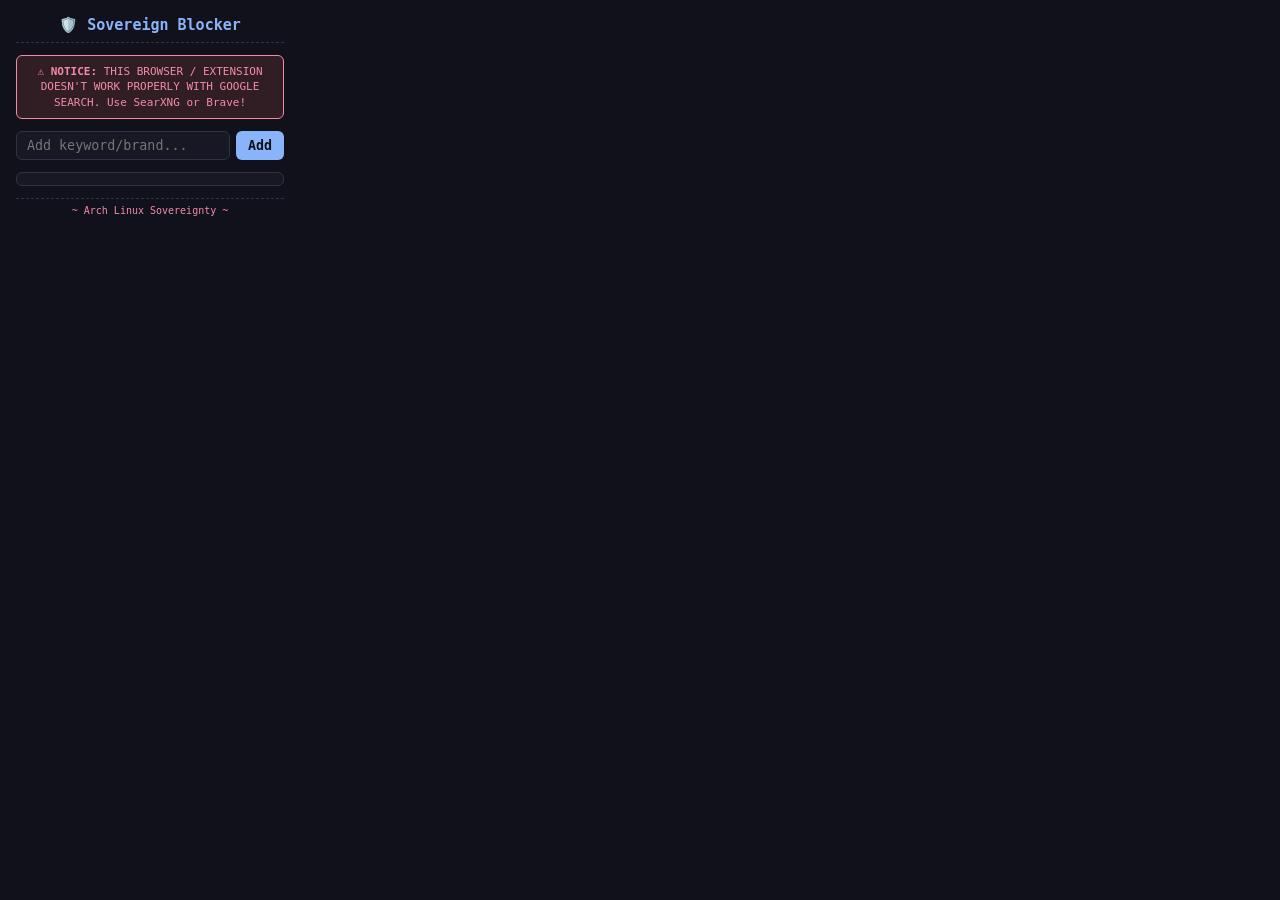
==== popup.html @ 1fc96239 "Add files via upload" ====
<!DOCTYPE html>
<html lang="en">
<head>
    <meta charset="UTF-8">
    <title>Sovereign Blocker</title>
    <style>
        body {
            width: 300px;
            background-color: #11111b;
            color: #cdd6f4;
            font-family: monospace;
            margin: 0;
            padding: 16px;
            box-sizing: border-box;
        }
        h2 {
            font-size: 15px;
            color: #89b4fa;
            margin-top: 0;
            margin-bottom: 12px;
            text-align: center;
            border-bottom: 1px dashed #313244;
            padding-bottom: 8px;
        }
        .warning-box {
            background: #311e24;
            border: 1px solid #f38ba8;
            color: #f38ba8;
            padding: 8px;
            border-radius: 6px;
            font-size: 11px;
            text-align: center;
            margin-bottom: 12px;
            line-height: 1.4;
        }
        .input-group {
            display: flex;
            gap: 6px;
            margin-bottom: 12px;
        }
        input[type="text"] {
            flex: 1;
            background: #181825;
            border: 1px solid #313244;
            color: #cdd6f4;
            padding: 6px 10px;
            border-radius: 6px;
            font-family: monospace;
            outline: none;
        }
        input[type="text"]:focus {
            border-color: #89b4fa;
        }
        button {
            background: #89b4fa;
            color: #11111b;
            border: none;
            padding: 6px 12px;
            border-radius: 6px;
            font-weight: bold;
            cursor: pointer;
            font-family: monospace;
        }
        button:hover {
            background: #b4befe;
        }
        .list-container {
            max-height: 150px;
            overflow-y: auto;
            background: #181825;
            border: 1px solid #313244;
            border-radius: 6px;
            padding: 6px;
        }
        .item {
            display: flex;
            justify-content: space-between;
            align-items: center;
            background: #313244;
            padding: 4px 8px;
            margin-bottom: 4px;
            border-radius: 4px;
            font-size: 12px;
        }
        .item span {
            word-break: break-all;
        }
        .delete-btn {
            background: #f38ba8;
            color: #11111b;
            border: none;
            border-radius: 4px;
            padding: 2px 6px;
            cursor: pointer;
            font-size: 11px;
            font-weight: bold;
        }
        .delete-btn:hover {
            background: #eba0ac;
        }
        .footer {
            text-align: center;
            font-size: 10px;
            color: #f38ba8;
            margin-top: 12px;
            border-top: 1px dashed #313244;
            padding-top: 6px;
        }
    </style>
</head>
<body>
    <h2>🛡️ Sovereign Blocker</h2>
    
    <div class="warning-box">
        ⚠️ <strong>NOTICE:</strong> THIS BROWSER / EXTENSION DOESN'T WORK PROPERLY WITH GOOGLE SEARCH. Use SearXNG or Brave!
    </div>

    <div class="input-group">
        <input type="text" id="keywordInput" placeholder="Add keyword/brand...">
        <button id="addBtn">Add</button>
    </div>
    <div class="list-container" id="listContainer">
        <!-- Dinamik liste buraya gelecek -->
    </div>
    <div class="footer">~ Arch Linux Sovereignty ~</div>
    <script src="popup.js"></script>
</body>
</html>
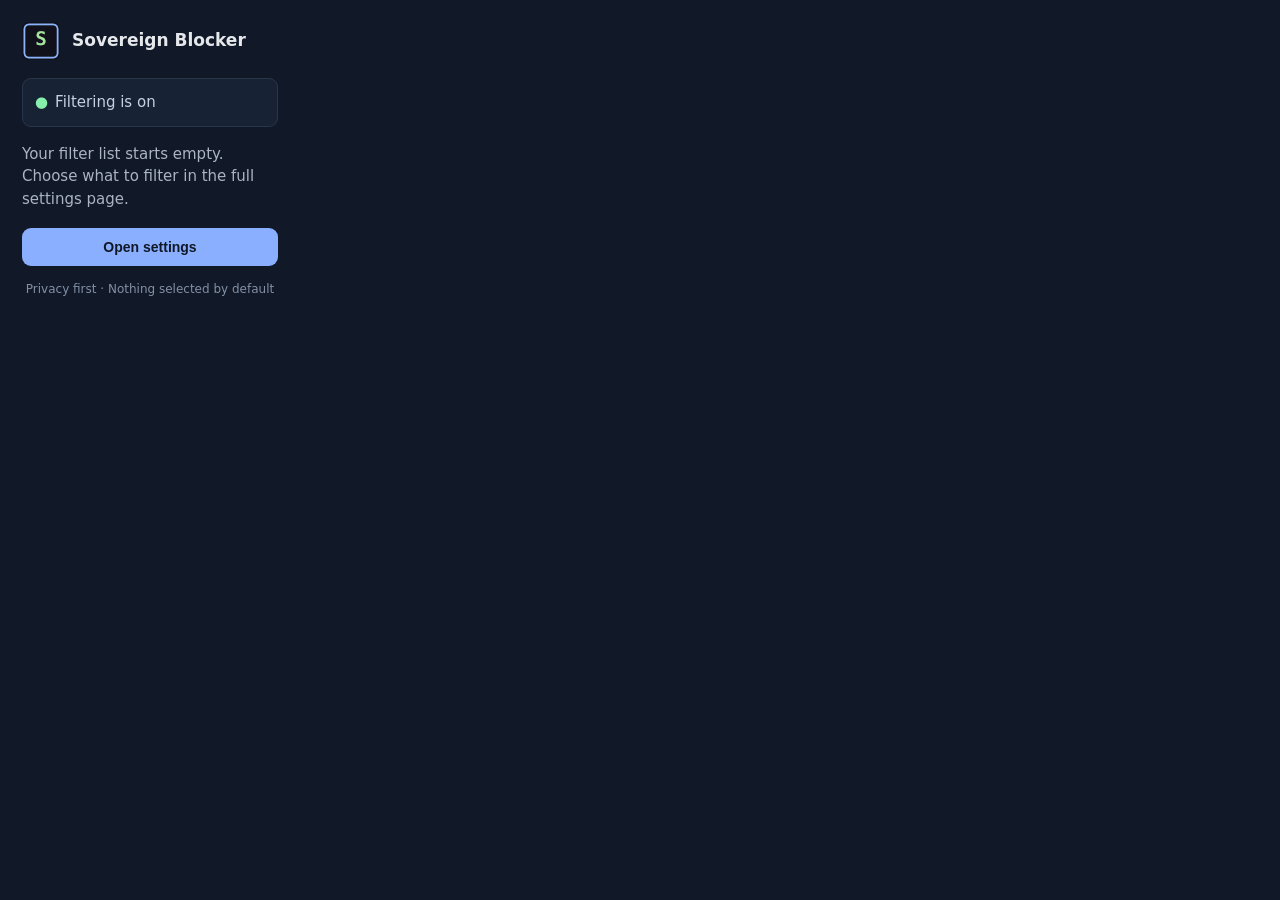
==== commit ba24cbba: "Publish Sovereign Blocker 5.1.0 source" ====
--- a/popup.html
+++ b/popup.html
@@ -1,128 +1,28 @@
-<!DOCTYPE html>
+<!doctype html>
 <html lang="en">
 <head>
-    <meta charset="UTF-8">
-    <title>Sovereign Blocker</title>
-    <style>
-        body {
-            width: 300px;
-            background-color: #11111b;
-            color: #cdd6f4;
-            font-family: monospace;
-            margin: 0;
-            padding: 16px;
-            box-sizing: border-box;
-        }
-        h2 {
-            font-size: 15px;
-            color: #89b4fa;
-            margin-top: 0;
-            margin-bottom: 12px;
-            text-align: center;
-            border-bottom: 1px dashed #313244;
-            padding-bottom: 8px;
-        }
-        .warning-box {
-            background: #311e24;
-            border: 1px solid #f38ba8;
-            color: #f38ba8;
-            padding: 8px;
-            border-radius: 6px;
-            font-size: 11px;
-            text-align: center;
-            margin-bottom: 12px;
-            line-height: 1.4;
-        }
-        .input-group {
-            display: flex;
-            gap: 6px;
-            margin-bottom: 12px;
-        }
-        input[type="text"] {
-            flex: 1;
-            background: #181825;
-            border: 1px solid #313244;
-            color: #cdd6f4;
-            padding: 6px 10px;
-            border-radius: 6px;
-            font-family: monospace;
-            outline: none;
-        }
-        input[type="text"]:focus {
-            border-color: #89b4fa;
-        }
-        button {
-            background: #89b4fa;
-            color: #11111b;
-            border: none;
-            padding: 6px 12px;
-            border-radius: 6px;
-            font-weight: bold;
-            cursor: pointer;
-            font-family: monospace;
-        }
-        button:hover {
-            background: #b4befe;
-        }
-        .list-container {
-            max-height: 150px;
-            overflow-y: auto;
-            background: #181825;
-            border: 1px solid #313244;
-            border-radius: 6px;
-            padding: 6px;
-        }
-        .item {
-            display: flex;
-            justify-content: space-between;
-            align-items: center;
-            background: #313244;
-            padding: 4px 8px;
-            margin-bottom: 4px;
-            border-radius: 4px;
-            font-size: 12px;
-        }
-        .item span {
-            word-break: break-all;
-        }
-        .delete-btn {
-            background: #f38ba8;
-            color: #11111b;
-            border: none;
-            border-radius: 4px;
-            padding: 2px 6px;
-            cursor: pointer;
-            font-size: 11px;
-            font-weight: bold;
-        }
-        .delete-btn:hover {
-            background: #eba0ac;
-        }
-        .footer {
-            text-align: center;
-            font-size: 10px;
-            color: #f38ba8;
-            margin-top: 12px;
-            border-top: 1px dashed #313244;
-            padding-top: 6px;
-        }
-    </style>
+  <meta charset="utf-8">
+  <meta name="viewport" content="width=device-width, initial-scale=1">
+  <title>Sovereign Blocker</title>
+  <style>
+    :root { color-scheme: dark; font: 15px/1.5 system-ui, sans-serif; background:#111827; color:#e5e7eb; }
+    body { width:300px; margin:0; padding:22px; box-sizing:border-box; }
+    header { display:flex; gap:12px; align-items:center; margin-bottom:18px; }
+    img { width:38px; height:38px; }
+    h1 { font-size:17px; margin:0; } p { color:#aab4c5; margin:5px 0 18px; }
+    button { width:100%; padding:11px 14px; border:0; border-radius:9px; background:#8bafff; color:#101827; font-weight:700; font-size:14px; cursor:pointer; }
+    button:hover { background:#a9c2ff; }
+    .status { border:1px solid #29364a; background:#182235; border-radius:9px; padding:12px; margin-bottom:16px; color:#c5d0e0; }
+    .dot { color:#86efac; margin-right:7px; }
+    footer { margin-top:14px; text-align:center; font-size:12px; color:#8290a5; }
+  </style>
 </head>
 <body>
-    <h2>🛡️ Sovereign Blocker</h2>
-    
-    <div class="warning-box">
-        ⚠️ <strong>NOTICE:</strong> THIS BROWSER / EXTENSION DOESN'T WORK PROPERLY WITH GOOGLE SEARCH. Use SearXNG or Brave!
-    </div>
-
-    <div class="input-group">
-        <input type="text" id="keywordInput" placeholder="Add keyword/brand...">
-        <button id="addBtn">Add</button>
-    </div>
-    <div class="list-container" id="listContainer">
-        <!-- Dinamik liste buraya gelecek -->
-    </div>
-    <div class="footer">~ Arch Linux Sovereignty ~</div>
-    <script src="popup.js"></script>
+  <header><img src="icon.png" alt=""><h1>Sovereign Blocker</h1></header>
+  <div class="status"><span class="dot">●</span><span id="statusText">Filtering is on</span></div>
+  <p>Your filter list starts empty. Choose what to filter in the full settings page.</p>
+  <button id="openSettings" type="button">Open settings</button>
+  <footer>Privacy first · Nothing selected by default</footer>
+  <script src="popup.js"></script>
 </body>
-</html>+</html>
